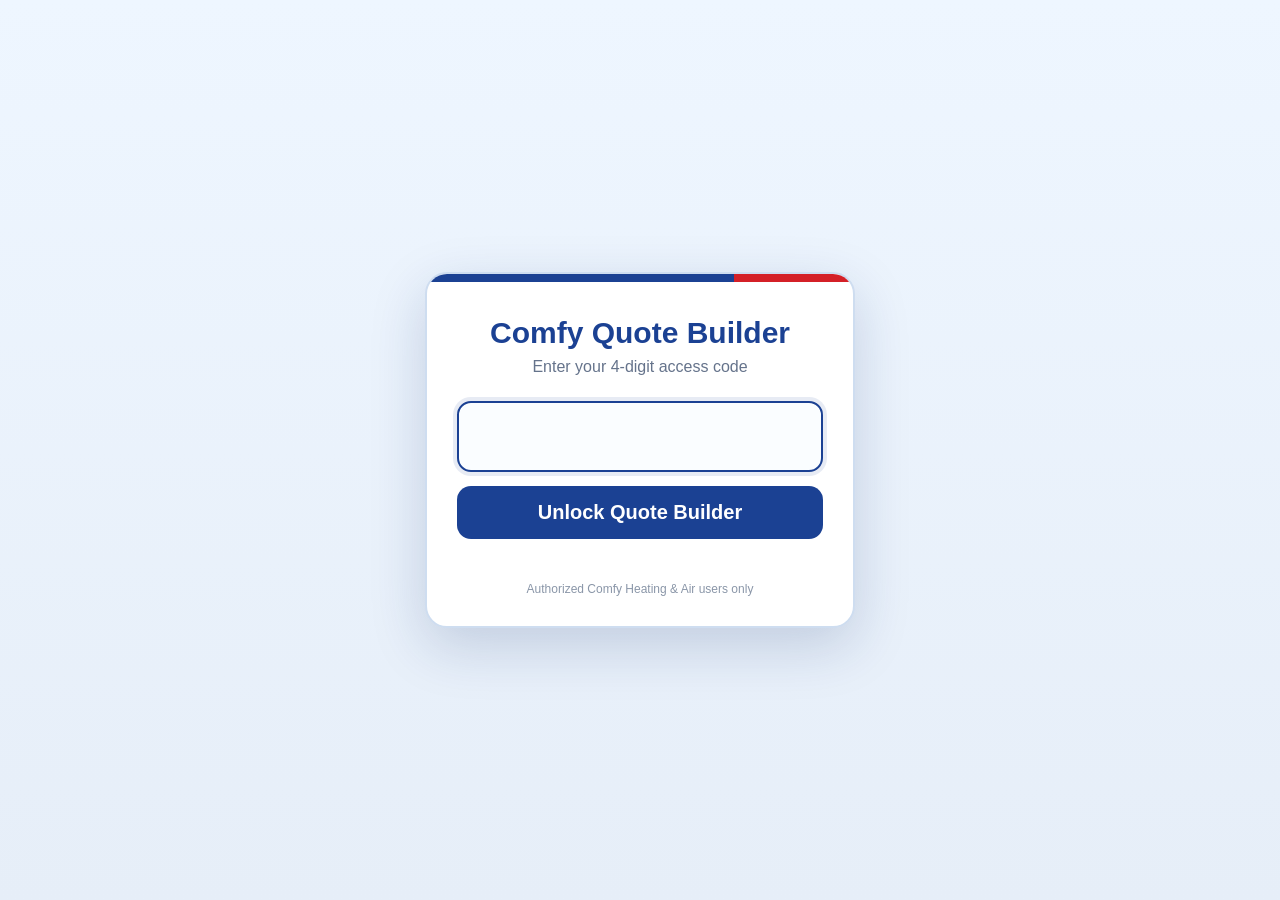
==== index.html @ a2989756 "Add simple 4-digit passcode gate" ====
<!DOCTYPE html>
<html lang="en">
<head>
<meta charset="UTF-8">
<meta name="viewport" content="width=device-width, initial-scale=1, viewport-fit=cover">
<meta name="apple-mobile-web-app-capable" content="yes">
<title>Comfy Quote Builder</title>
<style>
:root{--blue:#1B4193;--deep:#102C6B;--red:#D42027;--line:#CEDDF0}*{box-sizing:border-box}html,body{margin:0;width:100%;height:100%;font-family:Arial,Helvetica,sans-serif;background:linear-gradient(180deg,#eef6ff,#e6eef8);color:#152238}#gate{position:fixed;inset:0;display:flex;align-items:center;justify-content:center;padding:24px;z-index:10}.card{width:min(430px,94vw);background:#fff;border:2px solid var(--line);border-radius:22px;box-shadow:0 18px 55px rgba(16,44,107,.18);overflow:hidden;text-align:center}.bar{height:8px;background:linear-gradient(90deg,var(--blue) 0 72%,var(--red) 72%)}.inside{padding:34px 30px 30px}h1{margin:0;color:var(--blue);font-size:30px}.sub{margin:8px 0 25px;color:#65738b;font-size:16px}#pin{width:100%;font-size:34px;letter-spacing:14px;text-align:center;padding:14px 10px;border:2px solid var(--line);border-radius:14px;outline:none;color:var(--deep);font-weight:700;background:#fafdff}#pin:focus{border-color:var(--blue);box-shadow:0 0 0 4px rgba(27,65,147,.10)}#unlock{width:100%;margin-top:14px;padding:15px;border:0;border-radius:14px;background:var(--blue);color:#fff;font-size:20px;font-weight:700;cursor:pointer}#msg{height:22px;margin-top:12px;color:var(--red);font-size:15px;font-weight:700}.small{margin-top:9px;font-size:12px;color:#8a96a8}#app{display:none;border:0;width:100%;height:100vh;height:100dvh;background:#fff}
</style>
</head>
<body>
<div id="gate"><div class="card"><div class="bar"></div><div class="inside"><h1>Comfy Quote Builder</h1><div class="sub">Enter your 4-digit access code</div><input id="pin" type="password" inputmode="numeric" pattern="[0-9]*" maxlength="4" autocomplete="off" aria-label="4 digit access code"><button id="unlock" type="button">Unlock Quote Builder</button><div id="msg" role="alert"></div><div class="small">Authorized Comfy Heating &amp; Air users only</div></div></div></div>
<iframe id="app" src="about:blank" title="Comfy Quote Builder"></iframe>
<script>
(function(){const ACCESS_CODE='1946',STORAGE_KEY='comfy_quote_builder_access',gate=document.getElementById('gate'),pin=document.getElementById('pin'),msg=document.getElementById('msg'),app=document.getElementById('app');function openBuilder(){gate.style.display='none';app.style.display='block';if(app.getAttribute('src')!=='Comfy_Quote_Builder.html')app.setAttribute('src','Comfy_Quote_Builder.html')}function unlock(){if(pin.value===ACCESS_CODE){try{localStorage.setItem(STORAGE_KEY,'yes')}catch(e){}msg.textContent='';openBuilder()}else{msg.textContent='Incorrect passcode';pin.value='';pin.focus()}}try{if(localStorage.getItem(STORAGE_KEY)==='yes'){openBuilder();return}}catch(e){}document.getElementById('unlock').addEventListener('click',unlock);pin.addEventListener('keydown',function(e){if(e.key==='Enter')unlock()});pin.addEventListener('input',function(){this.value=this.value.replace(/\D/g,'').slice(0,4);msg.textContent=''});setTimeout(function(){pin.focus()},100)})();
</script>
</body>
</html>
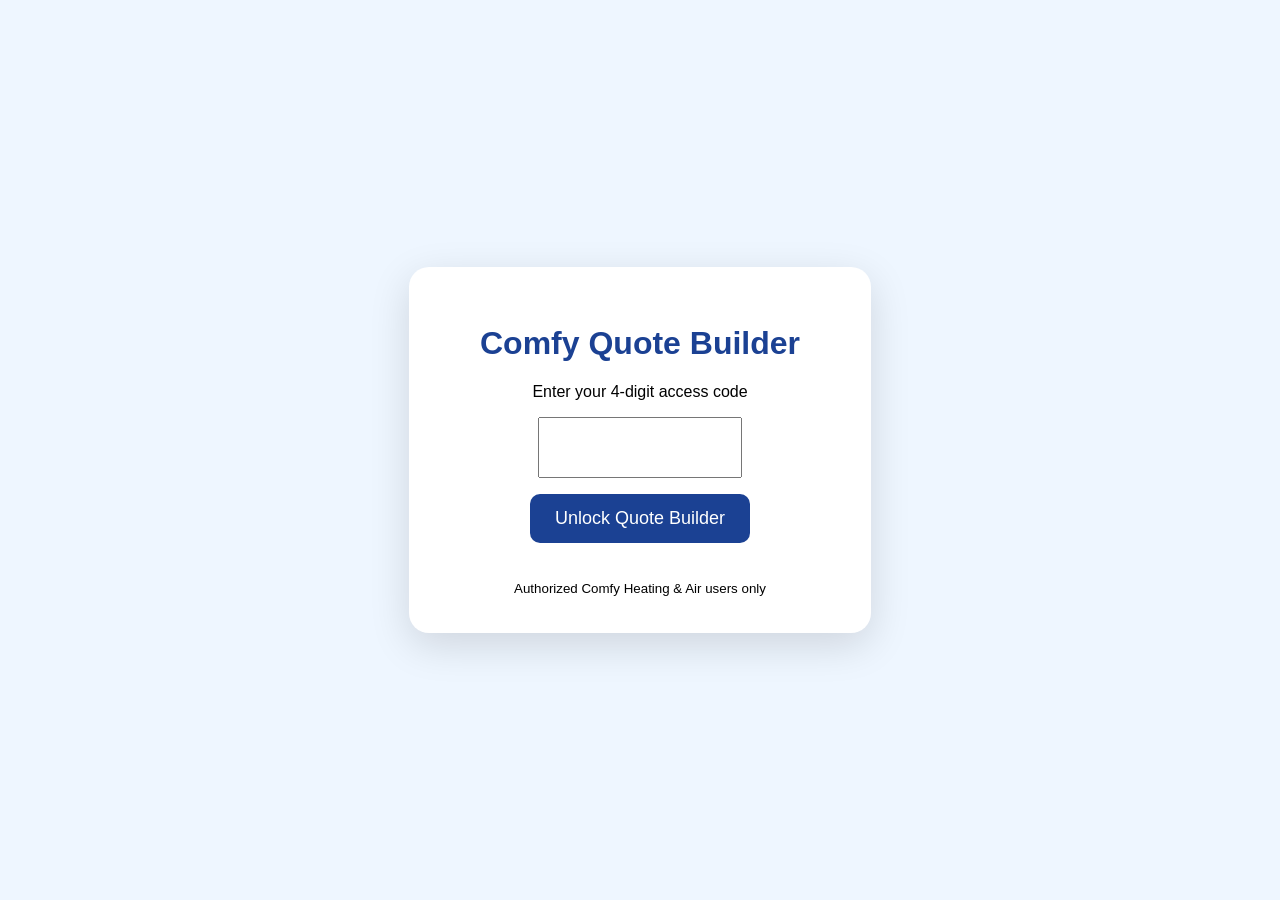
==== commit 462cf6fb: "Redirect old quote builder link through passcode gate" ====
--- a/index.html
+++ b/index.html
@@ -1,19 +1 @@
-<!DOCTYPE html>
-<html lang="en">
-<head>
-<meta charset="UTF-8">
-<meta name="viewport" content="width=device-width, initial-scale=1, viewport-fit=cover">
-<meta name="apple-mobile-web-app-capable" content="yes">
-<title>Comfy Quote Builder</title>
-<style>
-:root{--blue:#1B4193;--deep:#102C6B;--red:#D42027;--line:#CEDDF0}*{box-sizing:border-box}html,body{margin:0;width:100%;height:100%;font-family:Arial,Helvetica,sans-serif;background:linear-gradient(180deg,#eef6ff,#e6eef8);color:#152238}#gate{position:fixed;inset:0;display:flex;align-items:center;justify-content:center;padding:24px;z-index:10}.card{width:min(430px,94vw);background:#fff;border:2px solid var(--line);border-radius:22px;box-shadow:0 18px 55px rgba(16,44,107,.18);overflow:hidden;text-align:center}.bar{height:8px;background:linear-gradient(90deg,var(--blue) 0 72%,var(--red) 72%)}.inside{padding:34px 30px 30px}h1{margin:0;color:var(--blue);font-size:30px}.sub{margin:8px 0 25px;color:#65738b;font-size:16px}#pin{width:100%;font-size:34px;letter-spacing:14px;text-align:center;padding:14px 10px;border:2px solid var(--line);border-radius:14px;outline:none;color:var(--deep);font-weight:700;background:#fafdff}#pin:focus{border-color:var(--blue);box-shadow:0 0 0 4px rgba(27,65,147,.10)}#unlock{width:100%;margin-top:14px;padding:15px;border:0;border-radius:14px;background:var(--blue);color:#fff;font-size:20px;font-weight:700;cursor:pointer}#msg{height:22px;margin-top:12px;color:var(--red);font-size:15px;font-weight:700}.small{margin-top:9px;font-size:12px;color:#8a96a8}#app{display:none;border:0;width:100%;height:100vh;height:100dvh;background:#fff}
-</style>
-</head>
-<body>
-<div id="gate"><div class="card"><div class="bar"></div><div class="inside"><h1>Comfy Quote Builder</h1><div class="sub">Enter your 4-digit access code</div><input id="pin" type="password" inputmode="numeric" pattern="[0-9]*" maxlength="4" autocomplete="off" aria-label="4 digit access code"><button id="unlock" type="button">Unlock Quote Builder</button><div id="msg" role="alert"></div><div class="small">Authorized Comfy Heating &amp; Air users only</div></div></div></div>
-<iframe id="app" src="about:blank" title="Comfy Quote Builder"></iframe>
-<script>
-(function(){const ACCESS_CODE='1946',STORAGE_KEY='comfy_quote_builder_access',gate=document.getElementById('gate'),pin=document.getElementById('pin'),msg=document.getElementById('msg'),app=document.getElementById('app');function openBuilder(){gate.style.display='none';app.style.display='block';if(app.getAttribute('src')!=='Comfy_Quote_Builder.html')app.setAttribute('src','Comfy_Quote_Builder.html')}function unlock(){if(pin.value===ACCESS_CODE){try{localStorage.setItem(STORAGE_KEY,'yes')}catch(e){}msg.textContent='';openBuilder()}else{msg.textContent='Incorrect passcode';pin.value='';pin.focus()}}try{if(localStorage.getItem(STORAGE_KEY)==='yes'){openBuilder();return}}catch(e){}document.getElementById('unlock').addEventListener('click',unlock);pin.addEventListener('keydown',function(e){if(e.key==='Enter')unlock()});pin.addEventListener('input',function(){this.value=this.value.replace(/\D/g,'').slice(0,4);msg.textContent=''});setTimeout(function(){pin.focus()},100)})();
-</script>
-</body>
-</html>+<!DOCTYPE html><html><head><meta charset="UTF-8"><meta name="viewport" content="width=device-width,initial-scale=1"><title>Comfy Quote Builder</title><style>html,body{margin:0;height:100%;font-family:Arial;background:#eef6ff}#gate{height:100%;display:flex;align-items:center;justify-content:center}.card{background:white;padding:36px;border-radius:20px;text-align:center;box-shadow:0 12px 40px #0002;width:min(390px,85vw)}h1{color:#1B4193}input{font-size:32px;width:180px;text-align:center;letter-spacing:12px;padding:10px}button{display:block;margin:16px auto;padding:14px 25px;background:#1B4193;color:white;border:0;border-radius:10px;font-size:18px}#msg{color:#D42027;height:20px}iframe{display:none;border:0;width:100%;height:100%}</style></head><body><div id="gate"><div class="card"><h1>Comfy Quote Builder</h1><p>Enter your 4-digit access code</p><input id="pin" type="password" inputmode="numeric" maxlength="4"><button id="unlock">Unlock Quote Builder</button><div id="msg"></div><small>Authorized Comfy Heating & Air users only</small></div></div><iframe id="app"></iframe><script>const p='1946',g=document.getElementById('gate'),i=document.getElementById('pin'),a=document.getElementById('app'),m=document.getElementById('msg');function openApp(){g.style.display='none';a.style.display='block';a.src='Quote_Builder_App.html'}function unlock(){if(i.value===p){localStorage.setItem('comfy_quote_builder_access','yes');openApp()}else{m.textContent='Incorrect passcode';i.value=''}}if(localStorage.getItem('comfy_quote_builder_access')==='yes')openApp();document.getElementById('unlock').onclick=unlock;i.onkeydown=e=>{if(e.key==='Enter')unlock()};</script></body></html>
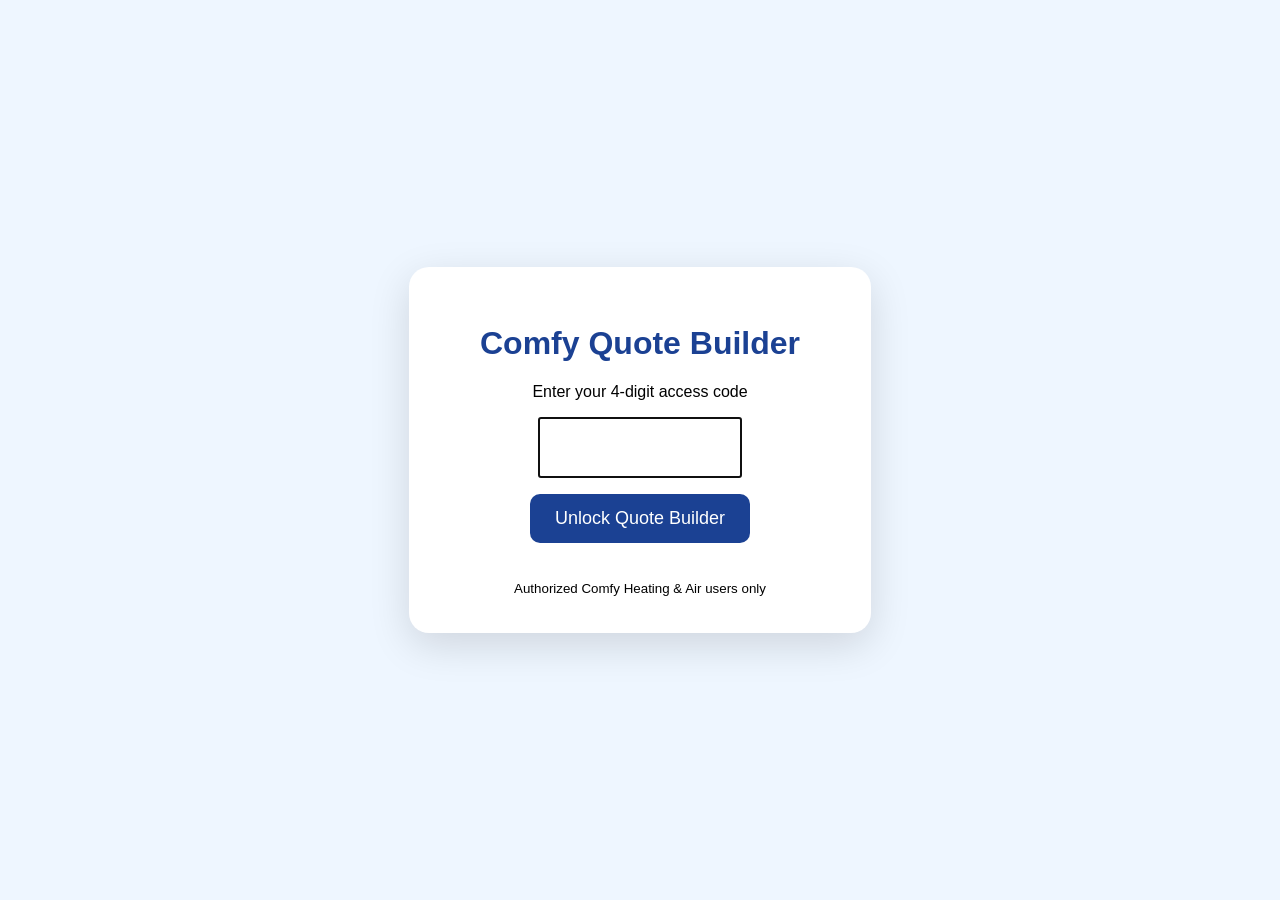
==== commit de73dec9: "Require passcode on every quote builder visit" ====
--- a/index.html
+++ b/index.html
@@ -1 +1 @@
-<!DOCTYPE html><html><head><meta charset="UTF-8"><meta name="viewport" content="width=device-width,initial-scale=1"><title>Comfy Quote Builder</title><style>html,body{margin:0;height:100%;font-family:Arial;background:#eef6ff}#gate{height:100%;display:flex;align-items:center;justify-content:center}.card{background:white;padding:36px;border-radius:20px;text-align:center;box-shadow:0 12px 40px #0002;width:min(390px,85vw)}h1{color:#1B4193}input{font-size:32px;width:180px;text-align:center;letter-spacing:12px;padding:10px}button{display:block;margin:16px auto;padding:14px 25px;background:#1B4193;color:white;border:0;border-radius:10px;font-size:18px}#msg{color:#D42027;height:20px}iframe{display:none;border:0;width:100%;height:100%}</style></head><body><div id="gate"><div class="card"><h1>Comfy Quote Builder</h1><p>Enter your 4-digit access code</p><input id="pin" type="password" inputmode="numeric" maxlength="4"><button id="unlock">Unlock Quote Builder</button><div id="msg"></div><small>Authorized Comfy Heating & Air users only</small></div></div><iframe id="app"></iframe><script>const p='1946',g=document.getElementById('gate'),i=document.getElementById('pin'),a=document.getElementById('app'),m=document.getElementById('msg');function openApp(){g.style.display='none';a.style.display='block';a.src='Quote_Builder_App.html'}function unlock(){if(i.value===p){localStorage.setItem('comfy_quote_builder_access','yes');openApp()}else{m.textContent='Incorrect passcode';i.value=''}}if(localStorage.getItem('comfy_quote_builder_access')==='yes')openApp();document.getElementById('unlock').onclick=unlock;i.onkeydown=e=>{if(e.key==='Enter')unlock()};</script></body></html>+<!DOCTYPE html><html><head><meta charset="UTF-8"><meta name="viewport" content="width=device-width,initial-scale=1"><title>Comfy Quote Builder</title><style>html,body{margin:0;height:100%;font-family:Arial;background:#eef6ff}#gate{height:100%;display:flex;align-items:center;justify-content:center}.card{background:white;padding:36px;border-radius:20px;text-align:center;box-shadow:0 12px 40px #0002;width:min(390px,85vw)}h1{color:#1B4193}input{font-size:32px;width:180px;text-align:center;letter-spacing:12px;padding:10px}button{display:block;margin:16px auto;padding:14px 25px;background:#1B4193;color:white;border:0;border-radius:10px;font-size:18px}#msg{color:#D42027;height:20px}iframe{display:none;border:0;width:100%;height:100%}</style></head><body><div id="gate"><div class="card"><h1>Comfy Quote Builder</h1><p>Enter your 4-digit access code</p><input id="pin" type="password" inputmode="numeric" maxlength="4" autocomplete="off"><button id="unlock">Unlock Quote Builder</button><div id="msg"></div><small>Authorized Comfy Heating & Air users only</small></div></div><iframe id="app"></iframe><script>const p='1946',g=document.getElementById('gate'),i=document.getElementById('pin'),a=document.getElementById('app'),m=document.getElementById('msg');function openApp(){g.style.display='none';a.style.display='block';a.src='Quote_Builder_App.html'}function unlock(){if(i.value===p){m.textContent='';openApp()}else{m.textContent='Incorrect passcode';i.value='';i.focus()}}document.getElementById('unlock').onclick=unlock;i.onkeydown=e=>{if(e.key==='Enter')unlock()};i.oninput=()=>{i.value=i.value.replace(/\D/g,'').slice(0,4);m.textContent=''};setTimeout(()=>i.focus(),100);</script></body></html>
